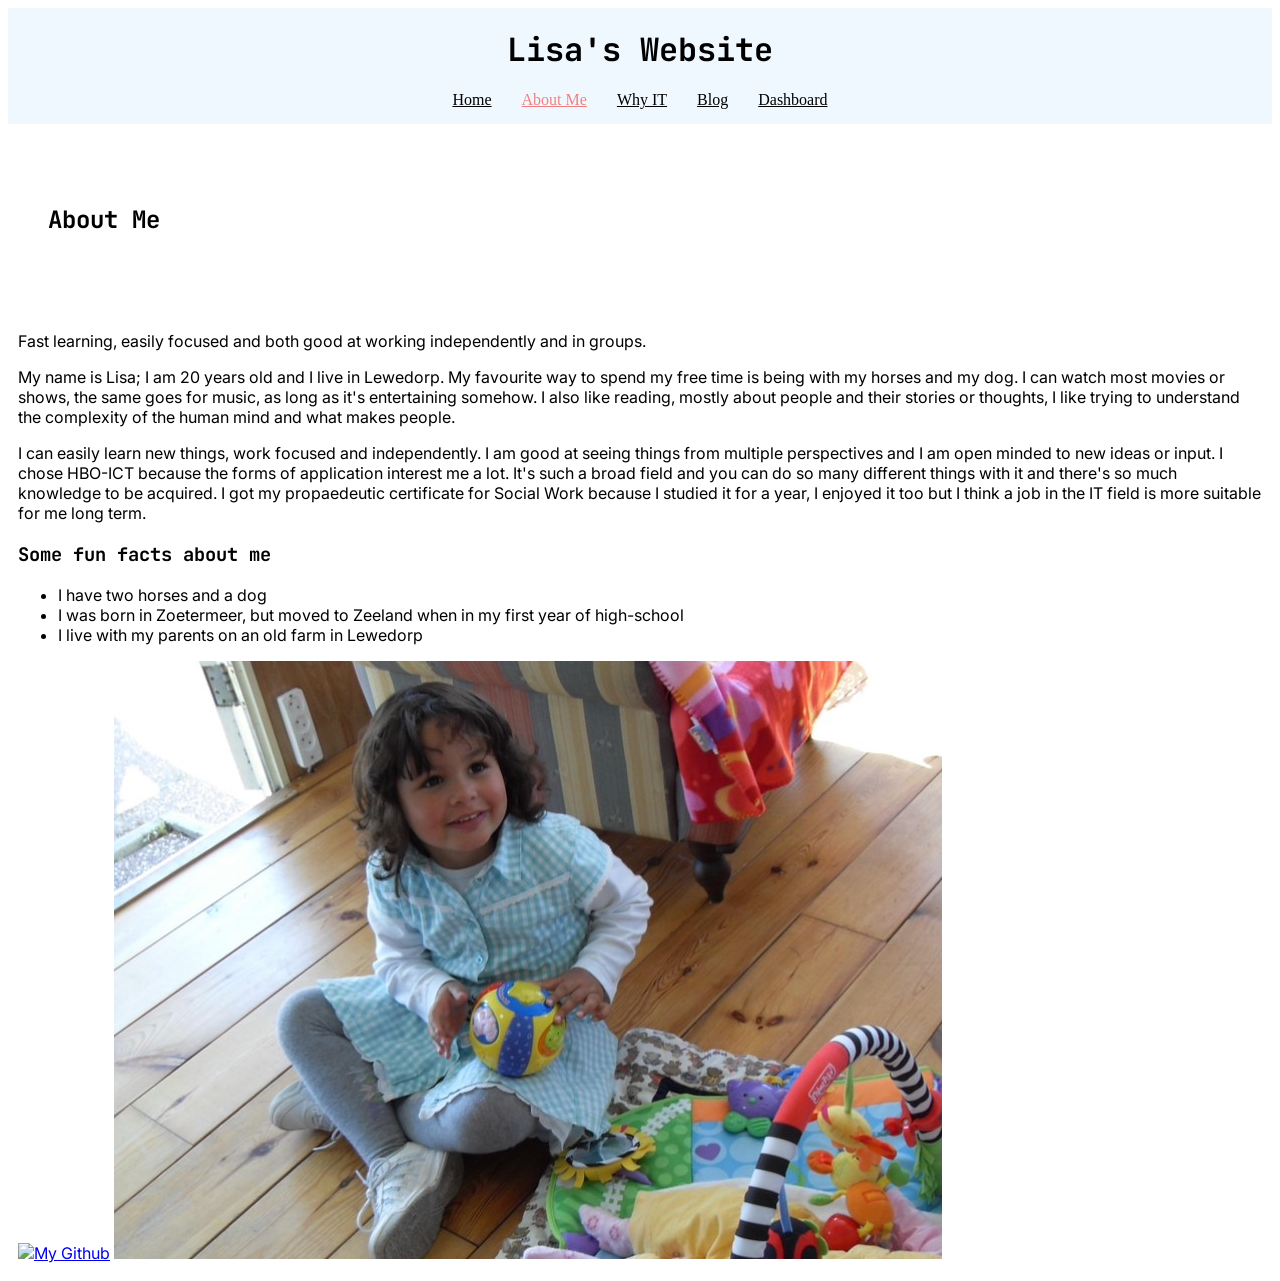
==== about.html @ bcd90707 "made changes" ====
<!DOCTYPE HTML>
<html lang="en">

<head>
    <title>About Me</title>
    <meta charset="UTF-8">
    <meta name="viewport" content="width=device-width, initial-scale=1.0">
    <link href="https://fonts.googleapis.com/css2?family=Inter:wght@400;500;600;700&family=JetBrains+Mono:wght@400;500;600;700&display=swap" rel="stylesheet">
    <link rel="stylesheet" href="style.css">
</head>

<body>
    <header>
        <h1>Lisa's Website</h1>
        <nav>
            <a class="nav-link" href="index.html">Home</a>
            <a class="nav-link active" href="about.html">About Me</a>
            <a class="nav-link" href="why-it.html">Why IT</a>
            <a class="nav-link" href="blog.html">Blog</a>
            <a class="nav-link" href="dashboard.html">Dashboard</a>
        </nav>
    </header>

    <main>
        <section class="div-1">
            <section class="section-1">
                <h2>About Me</h2>
            </section>
        </section>
        <section>
            <p>Fast learning, easily focused and both good at working independently and in groups.</p>
            <p>My name is Lisa; I am 20 years old and I live in Lewedorp. My favourite way to spend my free time is
                being with my horses and my dog. I can watch most movies or shows, the same goes for music, as long as
                it's entertaining somehow. I also like reading, mostly about people and their stories or thoughts, I
                like trying to understand the complexity of the human mind and what makes people.</p>
            <p>I can easily learn new things, work focused and independently. I am good at seeing things from multiple
                perspectives and I am open minded to new ideas or input. I chose HBO-ICT because the forms of application interest me a lot. It's such a broad field and you can do so many different things with it and there's so much
                knowledge to be acquired. I got my propaedeutic certificate for Social Work because I studied it for a
                year, I enjoyed it too but I think a job in the IT field is more suitable for me long term.</p>
            <h3>Some fun facts about me</h3>
            <ul>
                <li>I have two horses and a dog</li>
                <li>I was born in Zoetermeer, but moved to Zeeland when in my first year of high-school</li>
                <li>I live with my parents on an old farm in Lewedorp</li>
            </ul>
            <a href="https://github.com/witt0096" target="_blank"><img class="github-link"
                    src="https://upload.wikimedia.org/wikipedia/commons/9/91/Octicons-mark-github.svg"
                    alt="My Github"></a>

            <img src="pictures/fotolisa.jpg" alt="Picture of young Lisa">
        </section>
    </main>




</body>


</html>
---- style.css ----
/*Header*/

header {
    text-align: center;
    background-color:aliceblue;
    padding: 15px;
    margin: 0;
    position: sticky;
}

h1 {
    margin: 5px 0 0 0;
    font-family: 'JetBrains Mono', sans-serif;
}

nav {
    display: flex;
    justify-content: center;
    gap: 30px;
    margin-top: 20px;
}

.nav-link {
    color:black;
}

.nav-link:hover {
    color: aliceblue;
    background-color: lightcoral;
}

.nav-link.active {
    color: lightcoral;
}

.nav-link.active:hover {
    color: aliceblue;
    background-color: lightcoral;
}

/* Main Content */
h1, h2, h3, h4 {
    font-family: 'Jetbrains Mono', sans-serif;

}
main {
    margin: 0;
    padding: 10px;
    font-family: 'Inter', sans-serif;
}

/*extra*/
.div-1 {
    background-image: url("https://images.unsplash.com/vector-1748608300587-6e1cbd6c762e?q=80&w=1050&auto=format&fit=crop&ixlib=rb-4.1.0&ixid=M3wxMjA3fDB8MHxwaG90by1wYWdlfHx8fGVufDB8fHx8fA%3D%3D"); 
    padding: 40px 20px 40px 20px;
    margin: -10px -10px 10px -10px;

}

.section-1 {
    background-color: white;
    padding: 10px;
    margin: 10px;
}

/* Tables */

table {
  width: 75%;
  margin-left: auto;
  margin-right: auto;  
}

table, th, td {
    border: 1px solid;
}

th, td {
    padding: 0 10px 0 10px;
}

/* About Me */
.github-link {
    width: 30px;
}

/* Blog */
.blog-posts {
    display: flex;
    flex-direction: row;
    flex-wrap: wrap;
    justify-content: center;
    align-items: center;
    padding: 20px 10px;
    max-width: 1400px;
    margin: 0 auto;
    gap: 50px;
    
}

.blog-posts article {
    width: 100%;
    max-width: 450px;
    height: 150px;
    padding: 50px;
    border: 1px solid black;
    border-radius: 10%;
}

.swot-table {
    width: 75%;
    margin-left: auto;
    margin-right: auto;
    table-layout: fixed;
}

.swot-table td {
    word-wrap: break-word;
    
}
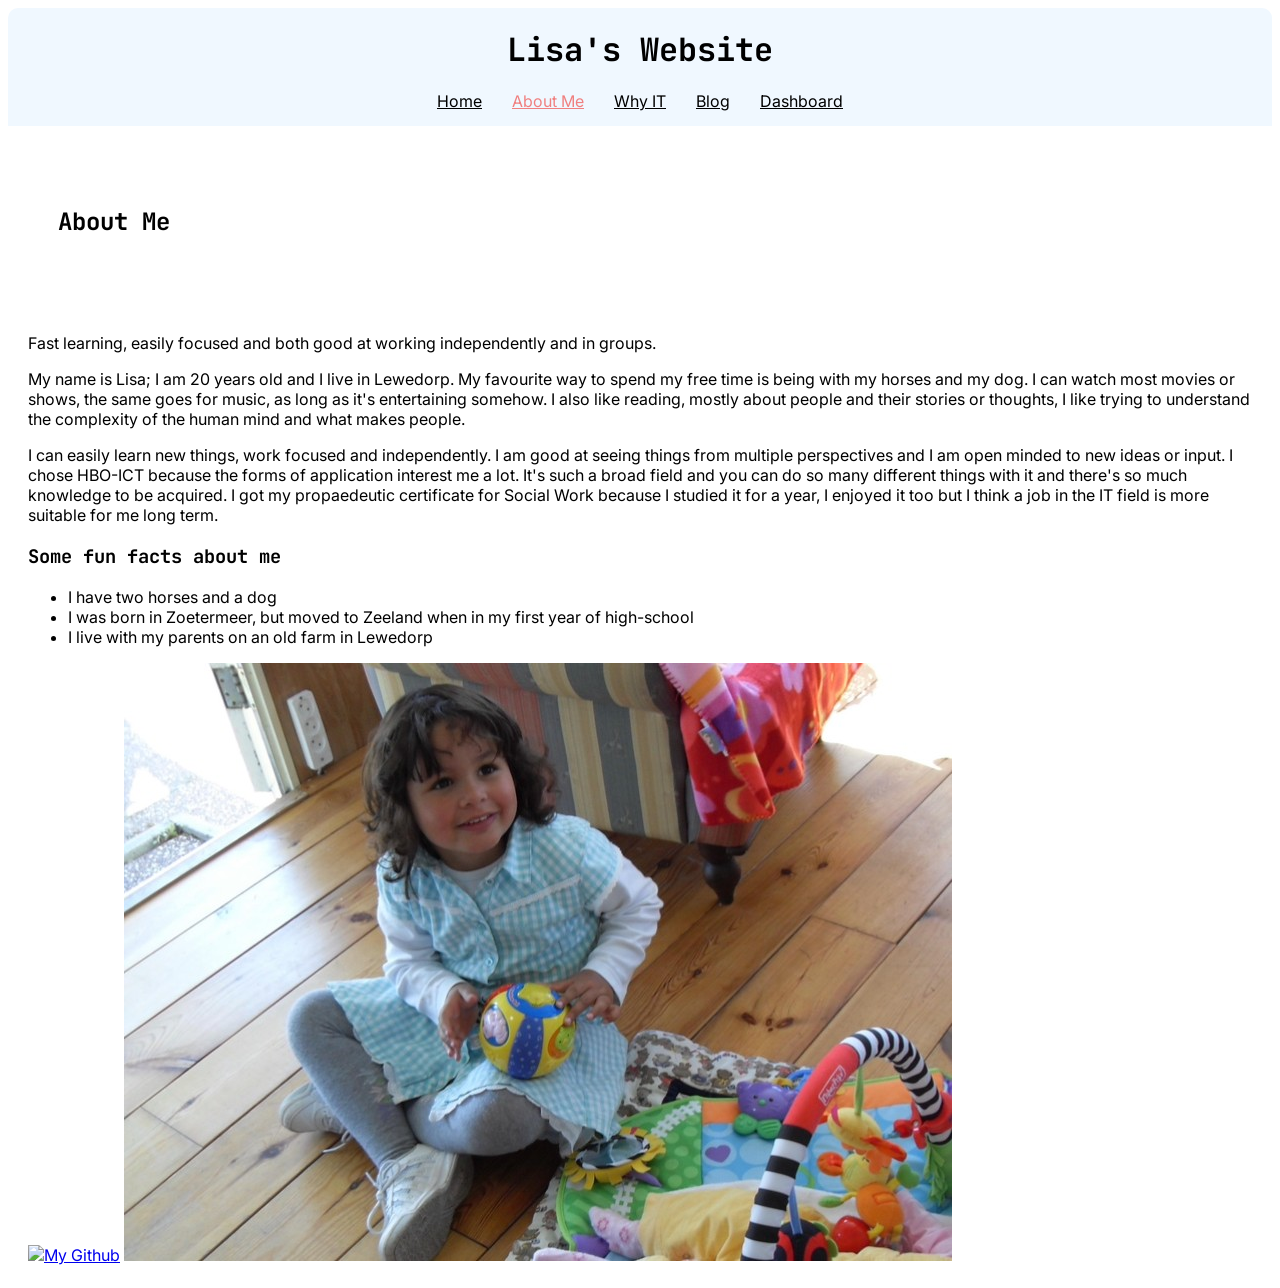
==== commit eca71fb0: "made changes css" ====
--- a/about.html
+++ b/about.html
@@ -27,7 +27,7 @@
                 <h2>About Me</h2>
             </section>
         </section>
-        <section>
+        <section class="main-section">
             <p>Fast learning, easily focused and both good at working independently and in groups.</p>
             <p>My name is Lisa; I am 20 years old and I live in Lewedorp. My favourite way to spend my free time is
                 being with my horses and my dog. I can watch most movies or shows, the same goes for music, as long as
--- a/style.css
+++ b/style.css
@@ -1,4 +1,8 @@
 /*Header*/
+
+html {
+  overflow-y: scroll;
+}
 
 header {
     text-align: center;
@@ -6,11 +10,11 @@
     padding: 15px;
     margin: 0;
     position: sticky;
+    border-radius: 10px 10px 0 0;
 }
 
 h1 {
     margin: 5px 0 0 0;
-    font-family: 'JetBrains Mono', sans-serif;
 }
 
 nav {
@@ -18,6 +22,7 @@
     justify-content: center;
     gap: 30px;
     margin-top: 20px;
+    font-family: 'Inter', sans-serif;
 }
 
 .nav-link {
@@ -38,17 +43,6 @@
     background-color: lightcoral;
 }
 
-/* Main Content */
-h1, h2, h3, h4 {
-    font-family: 'Jetbrains Mono', sans-serif;
-
-}
-main {
-    margin: 0;
-    padding: 10px;
-    font-family: 'Inter', sans-serif;
-}
-
 /*extra*/
 .div-1 {
     background-image: url("https://images.unsplash.com/vector-1748608300587-6e1cbd6c762e?q=80&w=1050&auto=format&fit=crop&ixlib=rb-4.1.0&ixid=M3wxMjA3fDB8MHxwaG90by1wYWdlfHx8fGVufDB8fHx8fA%3D%3D"); 
@@ -59,9 +53,26 @@
 
 .section-1 {
     background-color: white;
+    padding: 10px 20px 10px 20px;
+    margin: 10px;
+    border-radius: 10px;
+}
+
+/* Main Content */
+h1, h2, h3, h4 {
+    font-family: 'Jetbrains Mono', sans-serif;
+}
+main {
+    margin: 0;
     padding: 10px;
-    margin: 10px;
+    font-family: 'Inter', sans-serif;
 }
+
+.main-section {
+    padding: 0 10px 5px 10px;
+}
+
+
 
 /* Tables */
 
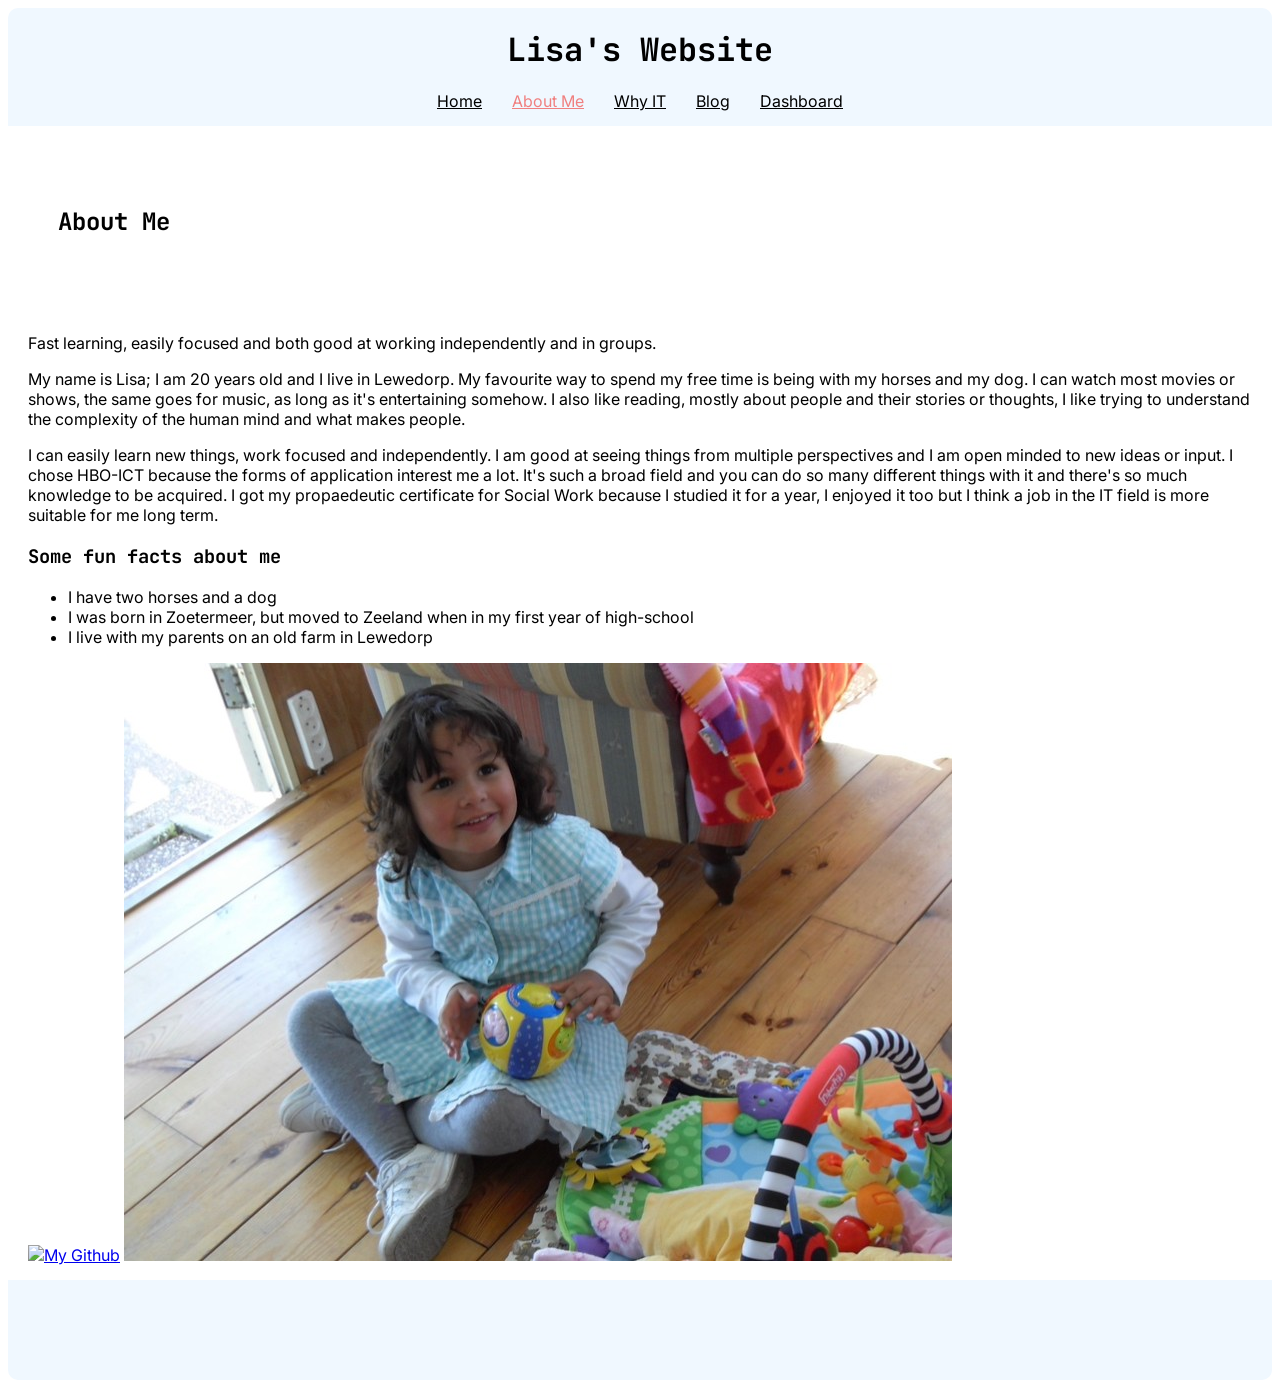
==== commit cc09ac0a: "made changes added photo" ====
--- a/about.html
+++ b/about.html
@@ -5,7 +5,9 @@
     <title>About Me</title>
     <meta charset="UTF-8">
     <meta name="viewport" content="width=device-width, initial-scale=1.0">
-    <link href="https://fonts.googleapis.com/css2?family=Inter:wght@400;500;600;700&family=JetBrains+Mono:wght@400;500;600;700&display=swap" rel="stylesheet">
+    <link
+        href="https://fonts.googleapis.com/css2?family=Inter:wght@400;500;600;700&family=JetBrains+Mono:wght@400;500;600;700&display=swap"
+        rel="stylesheet">
     <link rel="stylesheet" href="style.css">
 </head>
 
@@ -34,7 +36,9 @@
                 it's entertaining somehow. I also like reading, mostly about people and their stories or thoughts, I
                 like trying to understand the complexity of the human mind and what makes people.</p>
             <p>I can easily learn new things, work focused and independently. I am good at seeing things from multiple
-                perspectives and I am open minded to new ideas or input. I chose HBO-ICT because the forms of application interest me a lot. It's such a broad field and you can do so many different things with it and there's so much
+                perspectives and I am open minded to new ideas or input. I chose HBO-ICT because the forms of
+                application interest me a lot. It's such a broad field and you can do so many different things with it
+                and there's so much
                 knowledge to be acquired. I got my propaedeutic certificate for Social Work because I studied it for a
                 year, I enjoyed it too but I think a job in the IT field is more suitable for me long term.</p>
             <h3>Some fun facts about me</h3>
@@ -50,6 +54,9 @@
             <img src="pictures/fotolisa.jpg" alt="Picture of young Lisa">
         </section>
     </main>
+    <footer>
+
+    </footer>
 
 
 
--- a/style.css
+++ b/style.css
@@ -128,4 +128,15 @@
 .swot-table td {
     word-wrap: break-word;
     
+}
+
+/* Footer */
+footer {
+    font-family: 'Inter', sans-serif;
+    text-align: center;
+    background-color:aliceblue;
+    padding: 50px;
+    margin: 0;
+    position: sticky;
+    border-radius: 0 0 10px 10px;
 }
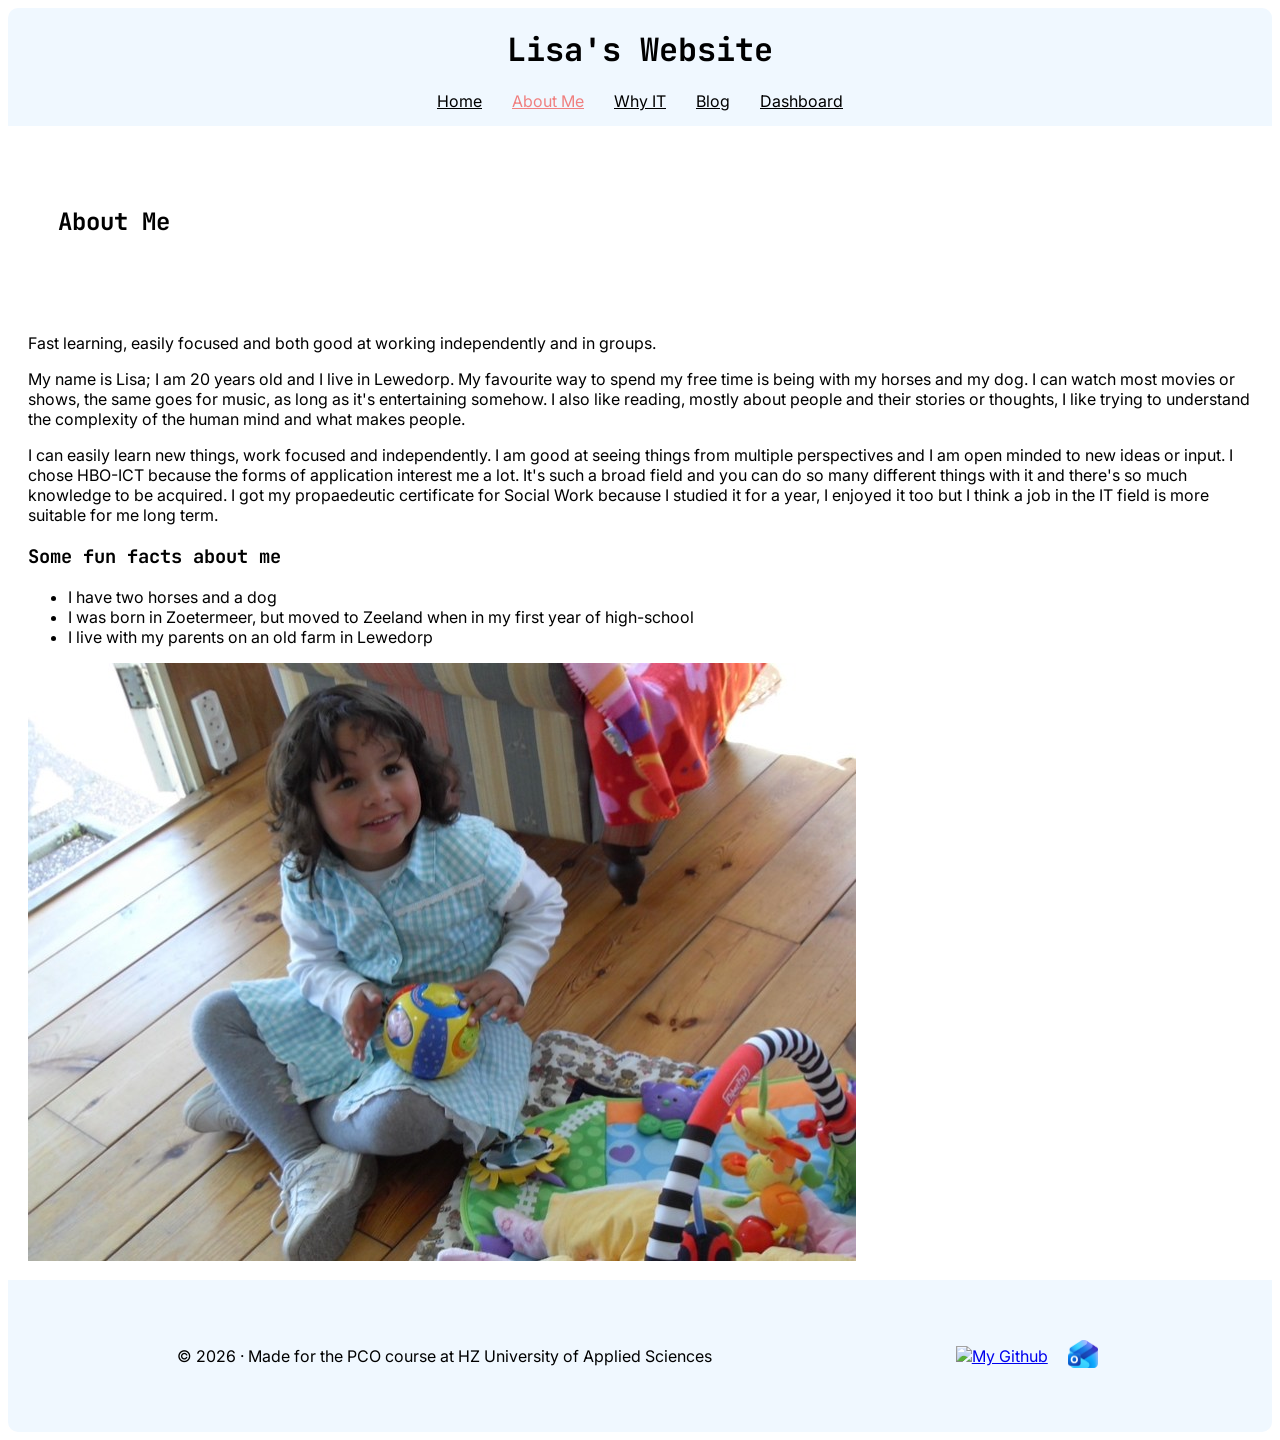
==== commit 8af1429b: "made changes" ====
--- a/about.html
+++ b/about.html
@@ -47,14 +47,20 @@
                 <li>I was born in Zoetermeer, but moved to Zeeland when in my first year of high-school</li>
                 <li>I live with my parents on an old farm in Lewedorp</li>
             </ul>
-            <a href="https://github.com/witt0096" target="_blank"><img class="github-link"
-                    src="https://upload.wikimedia.org/wikipedia/commons/9/91/Octicons-mark-github.svg"
-                    alt="My Github"></a>
-
             <img src="pictures/fotolisa.jpg" alt="Picture of young Lisa">
         </section>
     </main>
     <footer>
+        <p>© 2026 · Made for the PCO course at HZ University of Applied Sciences</p>
+        <div class="footer-links">
+            <a href="https://github.com/witt0096" target="_blank"><img
+                    src="https://upload.wikimedia.org/wikipedia/commons/9/91/Octicons-mark-github.svg"
+                    alt="My Github"></a>
+            <a href="mailto:witt0096@hz.nl" target="_blank">
+                <img
+                src="pictures/Outlook-icon.webp"
+                alt="My Outlook"></a>
+        </div>
 
     </footer>
 
--- a/style.css
+++ b/style.css
@@ -1,12 +1,12 @@
 /*Header*/
 
 html {
-  overflow-y: scroll;
+    overflow-y: scroll;
 }
 
 header {
     text-align: center;
-    background-color:aliceblue;
+    background-color: aliceblue;
     padding: 15px;
     margin: 0;
     position: sticky;
@@ -26,7 +26,7 @@
 }
 
 .nav-link {
-    color:black;
+    color: black;
 }
 
 .nav-link:hover {
@@ -45,7 +45,7 @@
 
 /*extra*/
 .div-1 {
-    background-image: url("https://images.unsplash.com/vector-1748608300587-6e1cbd6c762e?q=80&w=1050&auto=format&fit=crop&ixlib=rb-4.1.0&ixid=M3wxMjA3fDB8MHxwaG90by1wYWdlfHx8fGVufDB8fHx8fA%3D%3D"); 
+    background-image: url("https://images.unsplash.com/vector-1748608300587-6e1cbd6c762e?q=80&w=1050&auto=format&fit=crop&ixlib=rb-4.1.0&ixid=M3wxMjA3fDB8MHxwaG90by1wYWdlfHx8fGVufDB8fHx8fA%3D%3D");
     padding: 40px 20px 40px 20px;
     margin: -10px -10px 10px -10px;
 
@@ -59,9 +59,13 @@
 }
 
 /* Main Content */
-h1, h2, h3, h4 {
+h1,
+h2,
+h3,
+h4 {
     font-family: 'Jetbrains Mono', sans-serif;
 }
+
 main {
     margin: 0;
     padding: 10px;
@@ -77,23 +81,24 @@
 /* Tables */
 
 table {
-  width: 75%;
-  margin-left: auto;
-  margin-right: auto;  
+    width: 75%;
+    margin-left: auto;
+    margin-right: auto;
 }
 
-table, th, td {
+table,
+th,
+td {
     border: 1px solid;
 }
 
-th, td {
+th,
+td {
     padding: 0 10px 0 10px;
 }
 
 /* About Me */
-.github-link {
-    width: 30px;
-}
+
 
 /* Blog */
 .blog-posts {
@@ -106,7 +111,7 @@
     max-width: 1400px;
     margin: 0 auto;
     gap: 50px;
-    
+
 }
 
 .blog-posts article {
@@ -127,16 +132,30 @@
 
 .swot-table td {
     word-wrap: break-word;
-    
+
 }
 
 /* Footer */
 footer {
     font-family: 'Inter', sans-serif;
     text-align: center;
-    background-color:aliceblue;
+    background-color: aliceblue;
     padding: 50px;
     margin: 0;
     position: sticky;
     border-radius: 0 0 10px 10px;
+    display: flex;
+    justify-content: space-around;
+    align-items: center;
+}
+
+.footer-links {
+    display: flex;
+    align-items: center;
+    gap: 10px;
+}
+
+.footer-links img {
+    width: 30px;
+    padding: 5px;
 }
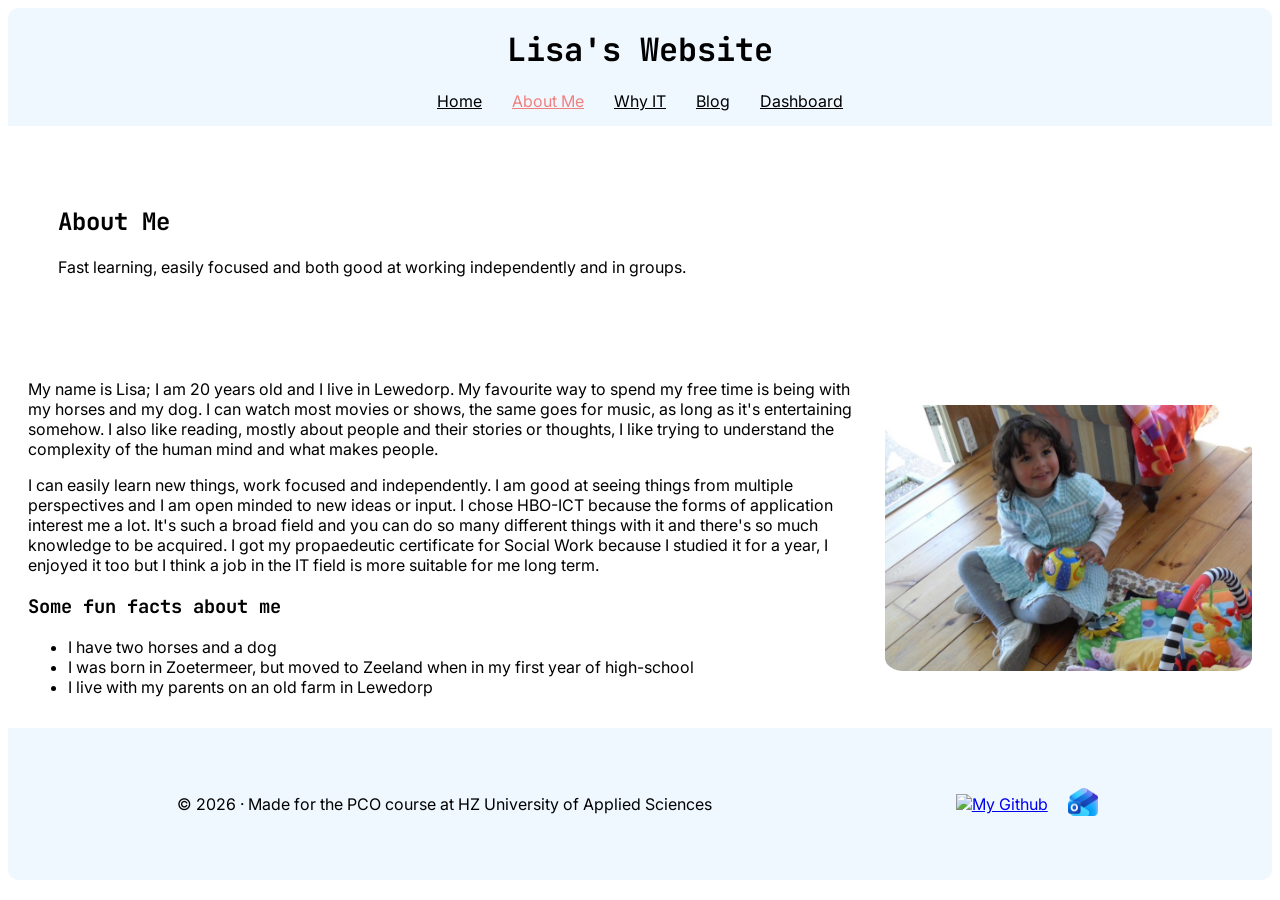
==== commit 27072f79: "made changes" ====
--- a/about.html
+++ b/about.html
@@ -27,27 +27,33 @@
         <section class="div-1">
             <section class="section-1">
                 <h2>About Me</h2>
+                <p>Fast learning, easily focused and both good at working independently and in groups.</p>
             </section>
         </section>
-        <section class="main-section">
-            <p>Fast learning, easily focused and both good at working independently and in groups.</p>
-            <p>My name is Lisa; I am 20 years old and I live in Lewedorp. My favourite way to spend my free time is
-                being with my horses and my dog. I can watch most movies or shows, the same goes for music, as long as
-                it's entertaining somehow. I also like reading, mostly about people and their stories or thoughts, I
-                like trying to understand the complexity of the human mind and what makes people.</p>
-            <p>I can easily learn new things, work focused and independently. I am good at seeing things from multiple
-                perspectives and I am open minded to new ideas or input. I chose HBO-ICT because the forms of
-                application interest me a lot. It's such a broad field and you can do so many different things with it
-                and there's so much
-                knowledge to be acquired. I got my propaedeutic certificate for Social Work because I studied it for a
-                year, I enjoyed it too but I think a job in the IT field is more suitable for me long term.</p>
-            <h3>Some fun facts about me</h3>
-            <ul>
-                <li>I have two horses and a dog</li>
-                <li>I was born in Zoetermeer, but moved to Zeeland when in my first year of high-school</li>
-                <li>I live with my parents on an old farm in Lewedorp</li>
-            </ul>
-            <img src="pictures/fotolisa.jpg" alt="Picture of young Lisa">
+        <section class="main-section about">
+            <div class="about-text">
+                <p>My name is Lisa; I am 20 years old and I live in Lewedorp. My favourite way to spend my free time is
+                    being with my horses and my dog. I can watch most movies or shows, the same goes for music, as long
+                    as
+                    it's entertaining somehow. I also like reading, mostly about people and their stories or thoughts, I
+                    like trying to understand the complexity of the human mind and what makes people.</p>
+                <p>I can easily learn new things, work focused and independently. I am good at seeing things from
+                    multiple
+                    perspectives and I am open minded to new ideas or input. I chose HBO-ICT because the forms of
+                    application interest me a lot. It's such a broad field and you can do so many different things with
+                    it
+                    and there's so much
+                    knowledge to be acquired. I got my propaedeutic certificate for Social Work because I studied it for
+                    a
+                    year, I enjoyed it too but I think a job in the IT field is more suitable for me long term.</p>
+                <h3>Some fun facts about me</h3>
+                <ul>
+                    <li>I have two horses and a dog</li>
+                    <li>I was born in Zoetermeer, but moved to Zeeland when in my first year of high-school</li>
+                    <li>I live with my parents on an old farm in Lewedorp</li>
+                </ul>
+            </div>
+            <img class="about-image" src="pictures/fotolisa.jpg" alt="Picture of young Lisa">
         </section>
     </main>
     <footer>
@@ -57,9 +63,7 @@
                     src="https://upload.wikimedia.org/wikipedia/commons/9/91/Octicons-mark-github.svg"
                     alt="My Github"></a>
             <a href="mailto:witt0096@hz.nl" target="_blank">
-                <img
-                src="pictures/Outlook-icon.webp"
-                alt="My Outlook"></a>
+                <img src="pictures/Outlook-icon.webp" alt="My Outlook"></a>
         </div>
 
     </footer>
--- a/style.css
+++ b/style.css
@@ -58,6 +58,12 @@
     border-radius: 10px;
 }
 
+.hz-logo {
+    height: 1.25em;
+    padding: 0 5px 0 5px;
+    margin-bottom: -3px;
+}
+
 /* Main Content */
 h1,
 h2,
@@ -98,6 +104,15 @@
 }
 
 /* About Me */
+.about {
+  display: flex;
+  align-items: center;
+  gap: 30px;
+}
+.about-image {
+  width: 30%;
+  border-radius: 5%;
+}
 
 
 /* Blog */
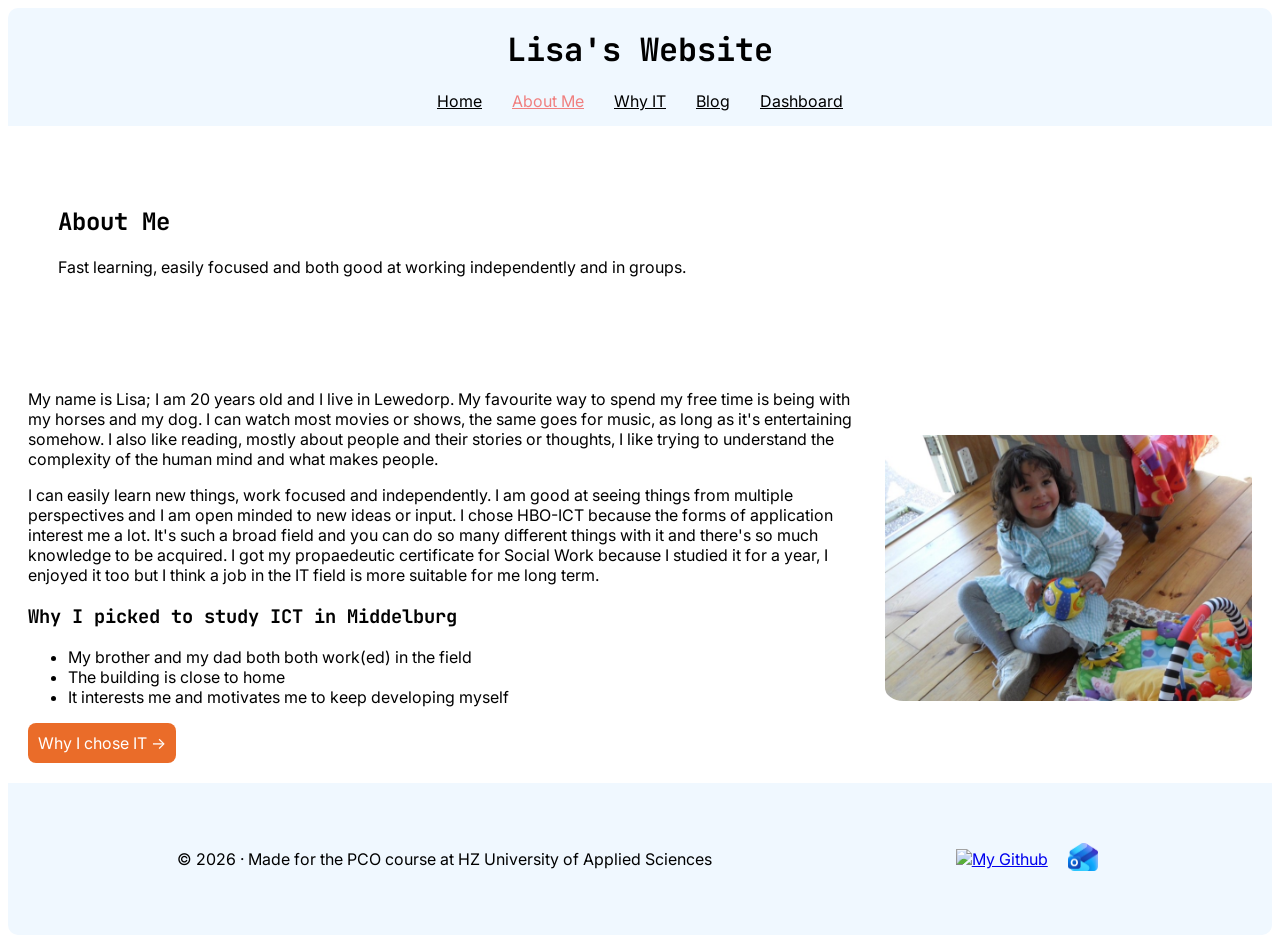
==== commit 3479560f: "made changes" ====
--- a/about.html
+++ b/about.html
@@ -31,7 +31,7 @@
             </section>
         </section>
         <section class="main-section about">
-            <div class="about-text">
+            <div>
                 <p>My name is Lisa; I am 20 years old and I live in Lewedorp. My favourite way to spend my free time is
                     being with my horses and my dog. I can watch most movies or shows, the same goes for music, as long
                     as
@@ -46,12 +46,14 @@
                     knowledge to be acquired. I got my propaedeutic certificate for Social Work because I studied it for
                     a
                     year, I enjoyed it too but I think a job in the IT field is more suitable for me long term.</p>
-                <h3>Some fun facts about me</h3>
+            
+                <h3>Why I picked to study ICT in Middelburg</h3>
                 <ul>
-                    <li>I have two horses and a dog</li>
-                    <li>I was born in Zoetermeer, but moved to Zeeland when in my first year of high-school</li>
-                    <li>I live with my parents on an old farm in Lewedorp</li>
+                    <li>My brother and my dad both both work(ed) in the field</li>
+                    <li>The building is close to home</li>
+                    <li>It interests me and motivates me to keep developing myself</li>
                 </ul>
+                <a href="why-it.html" class="btn">Why I chose IT →</a>
             </div>
             <img class="about-image" src="pictures/fotolisa.jpg" alt="Picture of young Lisa">
         </section>
--- a/style.css
+++ b/style.css
@@ -1,8 +1,8 @@
-/*Header*/
-
 html {
     overflow-y: scroll;
 }
+
+/*Header and navigation*/
 
 header {
     text-align: center;
@@ -79,7 +79,11 @@
 }
 
 .main-section {
-    padding: 0 10px 5px 10px;
+    padding: 10px;
+}
+
+.link {
+    color: #628562;
 }
 
 
@@ -101,6 +105,10 @@
 th,
 td {
     padding: 0 10px 0 10px;
+}
+
+th {
+    font-family: 'Jetbrains Mono', sans-serif;
 }
 
 /* About Me */
@@ -112,6 +120,23 @@
 .about-image {
   width: 30%;
   border-radius: 5%;
+  height: auto;
+  flex-shrink: 0;
+}
+
+.btn {
+  display: inline-block;
+  padding: 10px;
+  background-color: #ea6c29;
+  color: white;
+  border: none;
+  border-radius: 8px;
+  text-decoration: none;
+  cursor: pointer;
+}
+
+.btn:hover {
+  background-color: #eaa786;
 }
 
 
@@ -134,9 +159,12 @@
     max-width: 450px;
     height: 150px;
     padding: 50px;
-    border: 1px solid black;
-    border-radius: 10%;
-}
+    border: 1.75px solid black;
+    background-color:aliceblue;
+    border-radius: 5%;
+}
+
+/* SWOT Table */
 
 .swot-table {
     width: 75%;
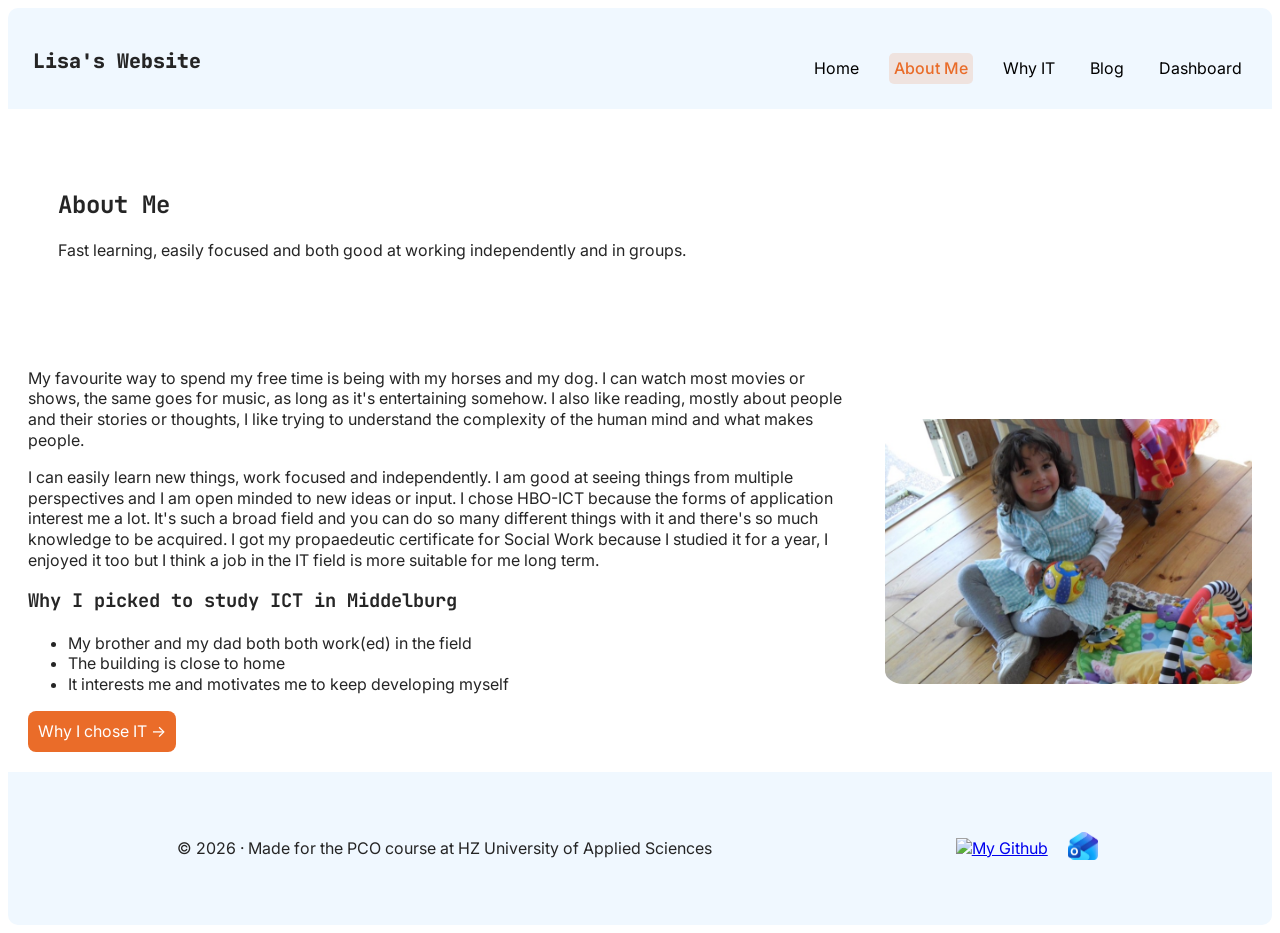
==== commit 1d47fa6f: "made changes" ====
--- a/about.html
+++ b/about.html
@@ -32,7 +32,7 @@
         </section>
         <section class="main-section about">
             <div>
-                <p>My name is Lisa; I am 20 years old and I live in Lewedorp. My favourite way to spend my free time is
+                <p>My favourite way to spend my free time is
                     being with my horses and my dog. I can watch most movies or shows, the same goes for music, as long
                     as
                     it's entertaining somehow. I also like reading, mostly about people and their stories or thoughts, I
--- a/style.css
+++ b/style.css
@@ -2,45 +2,105 @@
     overflow-y: scroll;
 }
 
+body {
+    color: #252525;
+    line-height: 1.3;
+}
+
+h1,
+h2,
+h3,
+h4 {
+    font-family: 'Jetbrains Mono', sans-serif;
+}
+
+ul+h3 {
+    margin-top: 35px;
+}
+
+main {
+    margin: 0;
+    padding: 10px;
+    font-family: 'Inter', sans-serif;
+}
+
+.main-section {
+    padding: 5px 10px 10px 10px;
+}
+
+/* Links and buttons */
+
+.link {
+    color: #628562;
+    transition: color 0.2s ease;
+}
+
+.link:hover,
+link:active {
+    color: #e96c29;
+}
+
+.btn {
+    display: inline-block;
+    padding: 10px;
+    background-color: #ea6c29;
+    color: white;
+    border: none;
+    border-radius: 8px;
+    text-decoration: none;
+    cursor: pointer;
+    transition: background-color 0.2s ease;
+}
+
+.btn:hover {
+    background-color: #89b589;
+}
+
 /*Header and navigation*/
 
 header {
-    text-align: center;
     background-color: aliceblue;
-    padding: 15px;
+    padding: 25px;
     margin: 0;
     position: sticky;
     border-radius: 10px 10px 0 0;
+    display: flex;
+    justify-content: space-between;
+    align-items: center;
 }
 
 h1 {
+    font-weight: 900;
+    font-size: 1.25rem;
     margin: 5px 0 0 0;
+    color: #252525;
 }
 
 nav {
     display: flex;
     justify-content: center;
-    gap: 30px;
+    gap: 25px;
     margin-top: 20px;
     font-family: 'Inter', sans-serif;
 }
 
 .nav-link {
     color: black;
+    text-decoration: none;
+    padding: 5px;
+    border-radius: 5px;
+    transition: color 0.25s ease, background-color 0.25s ease;
 }
 
 .nav-link:hover {
-    color: aliceblue;
-    background-color: lightcoral;
+    background-color: rgba(235, 107, 41, 0.15);
+
 }
 
 .nav-link.active {
-    color: lightcoral;
-}
-
-.nav-link.active:hover {
-    color: aliceblue;
-    background-color: lightcoral;
+    color: #e96c29;
+    background-color: rgba(235, 107, 41, 0.15);
+    font-weight: 500;
 }
 
 /*extra*/
@@ -64,30 +124,6 @@
     margin-bottom: -3px;
 }
 
-/* Main Content */
-h1,
-h2,
-h3,
-h4 {
-    font-family: 'Jetbrains Mono', sans-serif;
-}
-
-main {
-    margin: 0;
-    padding: 10px;
-    font-family: 'Inter', sans-serif;
-}
-
-.main-section {
-    padding: 10px;
-}
-
-.link {
-    color: #628562;
-}
-
-
-
 /* Tables */
 
 table {
@@ -113,35 +149,21 @@
 
 /* About Me */
 .about {
-  display: flex;
-  align-items: center;
-  gap: 30px;
-}
+    display: flex;
+    align-items: center;
+    gap: 30px;
+}
+
 .about-image {
-  width: 30%;
-  border-radius: 5%;
-  height: auto;
-  flex-shrink: 0;
-}
-
-.btn {
-  display: inline-block;
-  padding: 10px;
-  background-color: #ea6c29;
-  color: white;
-  border: none;
-  border-radius: 8px;
-  text-decoration: none;
-  cursor: pointer;
-}
-
-.btn:hover {
-  background-color: #eaa786;
+    width: 30%;
+    border-radius: 5%;
+    height: auto;
+    flex-shrink: 0;
 }
 
 
 /* Blog */
-.blog-posts {
+.blog-posts-container {
     display: flex;
     flex-direction: row;
     flex-wrap: wrap;
@@ -154,28 +176,52 @@
 
 }
 
-.blog-posts article {
+.blog-posts-container article {
     width: 100%;
     max-width: 450px;
     height: 150px;
     padding: 50px;
     border: 1.75px solid black;
-    background-color:aliceblue;
+    background-color: aliceblue;
     border-radius: 5%;
+}
+
+.blog-post {
+    padding: 25px;
+    max-width: 75%;
+    margin: 0 auto;
+    line-height: 1.5;
+
 }
 
 /* SWOT Table */
 
 .swot-table {
     width: 75%;
-    margin-left: auto;
-    margin-right: auto;
+    margin: 25px auto 25px auto;
     table-layout: fixed;
+    padding: 0px;
 }
 
 .swot-table td {
     word-wrap: break-word;
 
+}
+
+.strengths {
+    background-color: #effdf2;
+}
+
+.weaknesses {
+    background-color: #fef1f1;
+}
+
+.opportunities {
+    background-color: #fcffec;
+}
+
+.threats {
+    background-color: #fff2fe;
 }
 
 /* Footer */
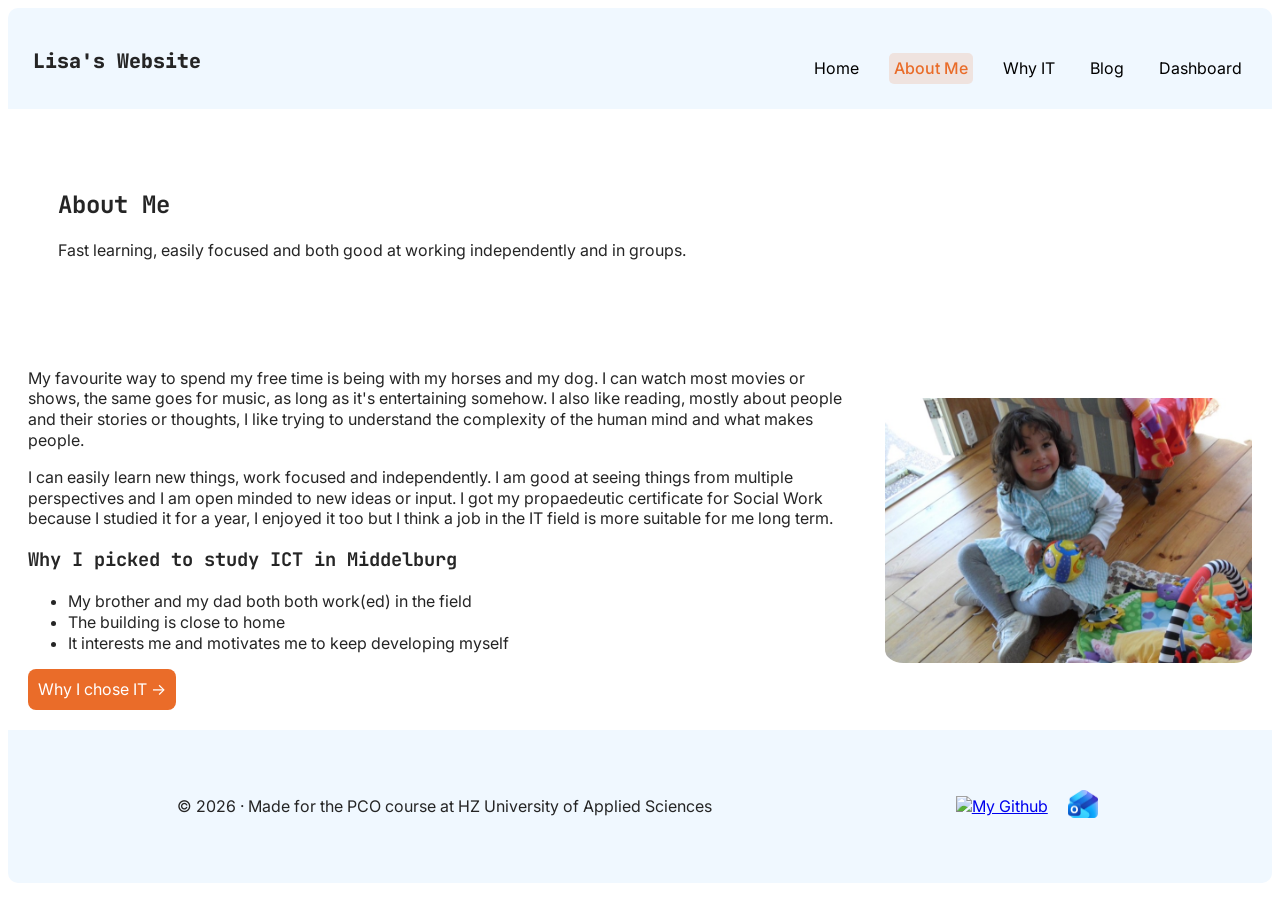
==== commit 671c923e: "made changes" ====
--- a/about.html
+++ b/about.html
@@ -39,11 +39,7 @@
                     like trying to understand the complexity of the human mind and what makes people.</p>
                 <p>I can easily learn new things, work focused and independently. I am good at seeing things from
                     multiple
-                    perspectives and I am open minded to new ideas or input. I chose HBO-ICT because the forms of
-                    application interest me a lot. It's such a broad field and you can do so many different things with
-                    it
-                    and there's so much
-                    knowledge to be acquired. I got my propaedeutic certificate for Social Work because I studied it for
+                    perspectives and I am open minded to new ideas or input. I got my propaedeutic certificate for Social Work because I studied it for
                     a
                     year, I enjoyed it too but I think a job in the IT field is more suitable for me long term.</p>
             
